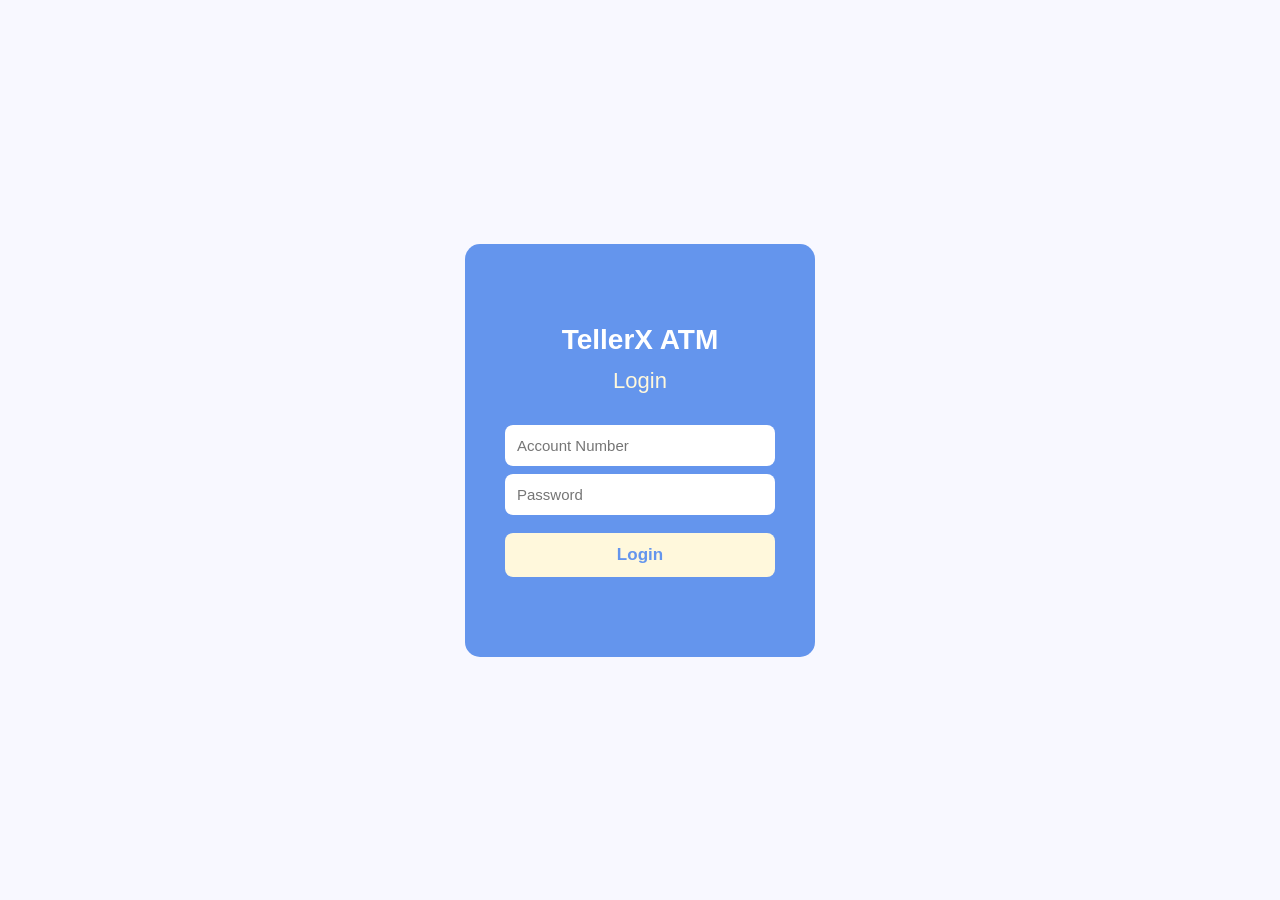
==== index.html @ 56d997f4 "Create index.html" ====
<!DOCTYPE html>
<html>

<head>
  <meta charset="UTF-8">
  <meta name="viewport" content="width=device-width, initial-scale=1">
  <title>TellerX Login</title>
  <style>
    * {
      padding: 0;
      margin: 0;
      box-sizing: border-box;
    }
    
    body {
      font-family: 'Franklin Gothic Medium', 'Arial Narrow', Arial, sans-serif;
      background-color: ghostwhite;
    }
    
    .container {
      inset: 0;
      position: fixed;
      display: flex;
      align-items: center;
      justify-content: center;
      z-index: 100;
    }
    
    .login-card {
      background-color: cornflowerblue;
      padding: 80px 40px;
      max-width: 350px;
      width: 90%;
      border-radius: 15px;
      border: none;
      
      display: flex;
      flex-direction: column;
      gap: 8px;
    }
    
    .app-name {
      text-align: center;
      margin-bottom: 4px;
      color: #ffffff;
      font-size: 28px;
    }
    
    .login-info {
      text-align: center;
      color: #fff8dc;
      margin-bottom: 8px;
      font-size: 22px;
      font-weight: 400;
    }
    
    input {
      padding: 10px;
      border: 2px solid transparent;
      border-radius: 8px;
      color: #1a2b4c;
      font-size: 15px;
      transition: border 0.2s;
    }
    
    input:focus {
      outline: none;
      border: 2px solid #fff8dc;
    }
    
    input::placehorder {
      color: #6b7a90;
    }
    
    .input-acc {
      width: 100%;
      margin-top: 15px;
      
    }
    
    .login-btn {
      padding: 12px 20px;
      border-radius: 8px;
      border: none;
      font-size: 17px;
      background-color: cornsilk;
      color: cornflowerblue;
      font-weight: 600;
      cursor: pointer;
      width: 100%;
      margin-top: 10px;
      transition: all 0.2s;
    }
    
    .login-btn:hover {
      background-color: #fff2b2;
      transform: translateY(-1px);
    }
    
    .login-btn:disabled {
      opacity: 0.4;
      cursor: not-allowed;
      transform: none;
    }
    
    .login-status {
      display: none;
      flex-direction: row;
      gap: 8px;
      justify-content: center;
      align-items: center;
      color: #fff8dc;
      margin-top: 10px;
      font-weight: 600;
    }
    
    .spinner {
      width: 16px;
      height: 16px;
      border: 2px solid rgba(255, 248, 220, 0.3);
      border-top: 2px solid #fff8dc;
      border-radius: 50%;
      animation: spin 0.8s linear infinite;
    }
    
    @keyframes spin {
      0% {
        transform: rotate(0deg);
      }
      100% {
        transform: rotate(369deg);
      }
    }
    
  </style>
</head>

<body>
  <div class="container">
    <div class="login-card">
      <h1 class="app-name">TellerX ATM</h1>
      <h2 class="login-info">Login</h2>
      <input type="text" class="input-acc" placeholder="Account Number">
      <input type="password" class="input-pwd" placeholder="Password">
      <button class="login-btn"type="submit">Login</button>
      <div class="login-status">
        <span class="spinner"></span>
        <span>Logging in...</span>
      </div>
      </div>
    </div>
  </div>
  <script>
    const loginStatus = document.querySelector('.login-status')
    const loginBtn = document.querySelector('.login-btn')
    
    loginBtn.addEventListener('click', (e) => {
      const acc = document.querySelector('.input-acc').value.trim();
      const pwd = document.querySelector('.input-pwd').value.trim();
      
      if (!acc || !pwd) {
        alert('Enter account number and password')
        return;
      }
      
      loginBtn.disabled = true
      loginStatus.style.display = 'flex'
      
      setTimeout(() => {
        window.location.href = 'dashboard.html'
      }, 3500)
    })
  </script>
</body>

        </html>
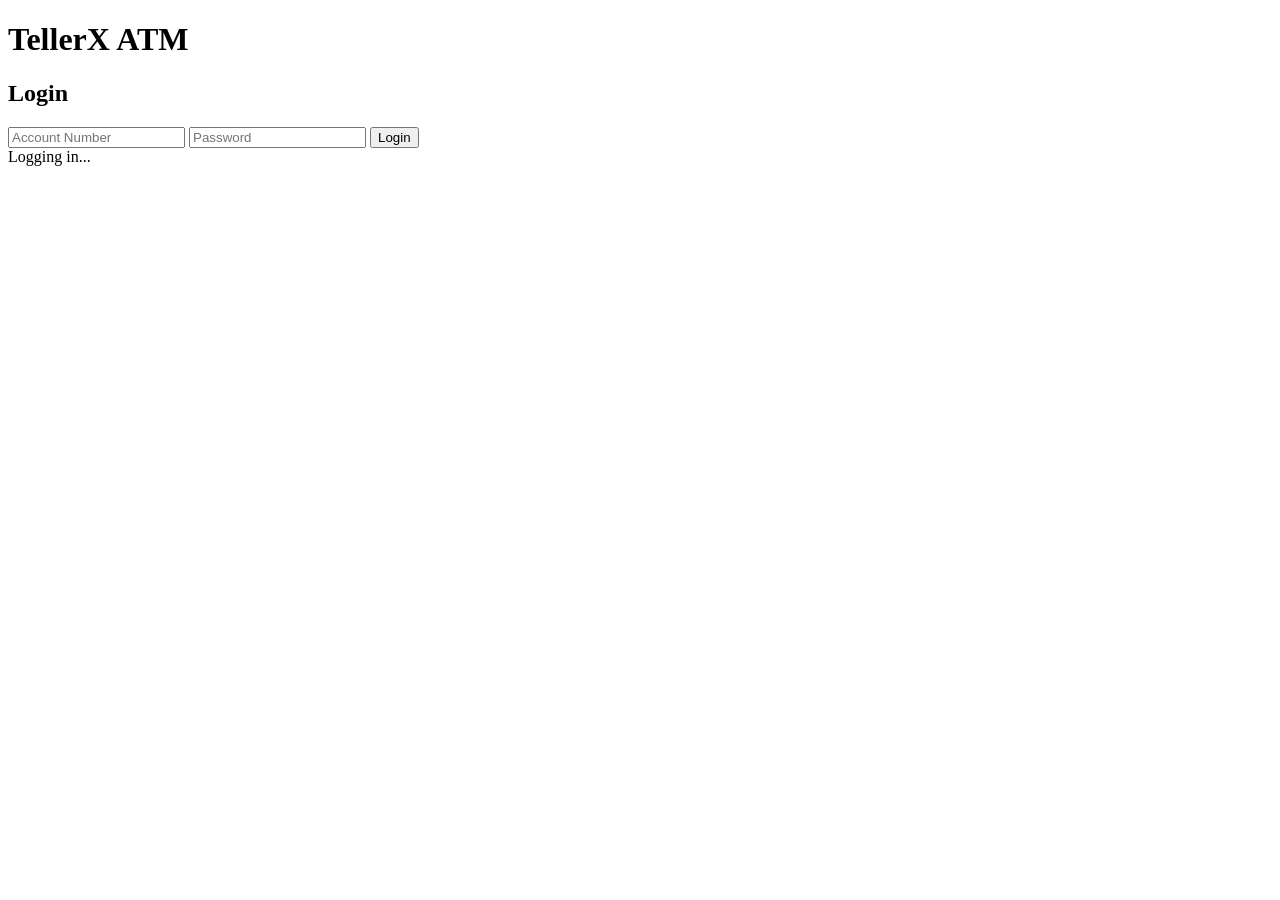
==== commit e56aa2ed: "Remove style from index.htmk" ====
--- a/index.html
+++ b/index.html
@@ -5,134 +5,7 @@
   <meta charset="UTF-8">
   <meta name="viewport" content="width=device-width, initial-scale=1">
   <title>TellerX Login</title>
-  <style>
-    * {
-      padding: 0;
-      margin: 0;
-      box-sizing: border-box;
-    }
-    
-    body {
-      font-family: 'Franklin Gothic Medium', 'Arial Narrow', Arial, sans-serif;
-      background-color: ghostwhite;
-    }
-    
-    .container {
-      inset: 0;
-      position: fixed;
-      display: flex;
-      align-items: center;
-      justify-content: center;
-      z-index: 100;
-    }
-    
-    .login-card {
-      background-color: cornflowerblue;
-      padding: 80px 40px;
-      max-width: 350px;
-      width: 90%;
-      border-radius: 15px;
-      border: none;
-      
-      display: flex;
-      flex-direction: column;
-      gap: 8px;
-    }
-    
-    .app-name {
-      text-align: center;
-      margin-bottom: 4px;
-      color: #ffffff;
-      font-size: 28px;
-    }
-    
-    .login-info {
-      text-align: center;
-      color: #fff8dc;
-      margin-bottom: 8px;
-      font-size: 22px;
-      font-weight: 400;
-    }
-    
-    input {
-      padding: 10px;
-      border: 2px solid transparent;
-      border-radius: 8px;
-      color: #1a2b4c;
-      font-size: 15px;
-      transition: border 0.2s;
-    }
-    
-    input:focus {
-      outline: none;
-      border: 2px solid #fff8dc;
-    }
-    
-    input::placehorder {
-      color: #6b7a90;
-    }
-    
-    .input-acc {
-      width: 100%;
-      margin-top: 15px;
-      
-    }
-    
-    .login-btn {
-      padding: 12px 20px;
-      border-radius: 8px;
-      border: none;
-      font-size: 17px;
-      background-color: cornsilk;
-      color: cornflowerblue;
-      font-weight: 600;
-      cursor: pointer;
-      width: 100%;
-      margin-top: 10px;
-      transition: all 0.2s;
-    }
-    
-    .login-btn:hover {
-      background-color: #fff2b2;
-      transform: translateY(-1px);
-    }
-    
-    .login-btn:disabled {
-      opacity: 0.4;
-      cursor: not-allowed;
-      transform: none;
-    }
-    
-    .login-status {
-      display: none;
-      flex-direction: row;
-      gap: 8px;
-      justify-content: center;
-      align-items: center;
-      color: #fff8dc;
-      margin-top: 10px;
-      font-weight: 600;
-    }
-    
-    .spinner {
-      width: 16px;
-      height: 16px;
-      border: 2px solid rgba(255, 248, 220, 0.3);
-      border-top: 2px solid #fff8dc;
-      border-radius: 50%;
-      animation: spin 0.8s linear infinite;
-    }
-    
-    @keyframes spin {
-      0% {
-        transform: rotate(0deg);
-      }
-      100% {
-        transform: rotate(369deg);
-      }
-    }
-    
-  </style>
+  
 </head>
 
 <body>
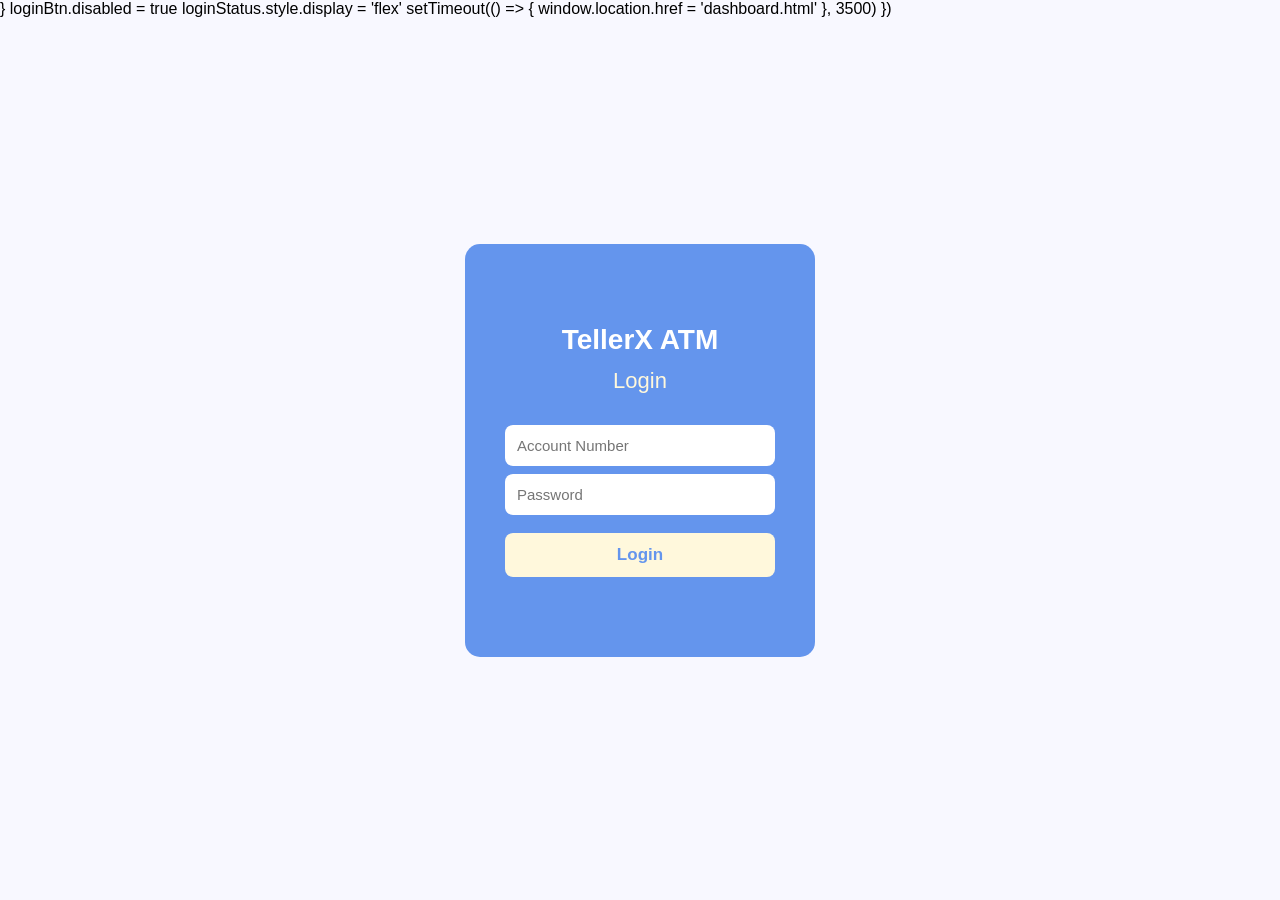
==== commit 8a8153a7: "Update index.html" ====
--- a/index.html
+++ b/index.html
@@ -5,7 +5,7 @@
   <meta charset="UTF-8">
   <meta name="viewport" content="width=device-width, initial-scale=1">
   <title>TellerX Login</title>
-  
+  <link rel="stylesheet" href="style.css">
 </head>
 
 <body>
@@ -46,4 +46,16 @@
   </script>
 </body>
 
+</html>      }
+      
+      loginBtn.disabled = true
+      loginStatus.style.display = 'flex'
+      
+      setTimeout(() => {
+        window.location.href = 'dashboard.html'
+      }, 3500)
+    })
+  </script>
+</body>
+
         </html>
--- a/style.css
+++ b/style.css
@@ -0,0 +1,125 @@
+    * {
+      padding: 0;
+      margin: 0;
+      box-sizing: border-box;
+    }
+    
+    body {
+      font-family: 'Franklin Gothic Medium', 'Arial Narrow', Arial, sans-serif;
+      background-color: ghostwhite;
+    }
+    
+    .container {
+      inset: 0;
+      position: fixed;
+      display: flex;
+      align-items: center;
+      justify-content: center;
+      z-index: 100;
+    }
+    
+    .login-card {
+      background-color: cornflowerblue;
+      padding: 80px 40px;
+      max-width: 350px;
+      width: 90%;
+      border-radius: 15px;
+      border: none;
+      
+      display: flex;
+      flex-direction: column;
+      gap: 8px;
+    }
+    
+    .app-name {
+      text-align: center;
+      margin-bottom: 4px;
+      color: #ffffff;
+      font-size: 28px;
+    }
+    
+    .login-info {
+      text-align: center;
+      color: #fff8dc;
+      margin-bottom: 8px;
+      font-size: 22px;
+      font-weight: 400;
+    }
+    
+    input {
+      padding: 10px;
+      border: 2px solid transparent;
+      border-radius: 8px;
+      color: #1a2b4c;
+      font-size: 15px;
+      transition: border 0.2s;
+    }
+    
+    input:focus {
+      outline: none;
+      border: 2px solid #fff8dc;
+    }
+    
+    input::placehorder {
+      color: #6b7a90;
+    }
+    
+    .input-acc {
+      width: 100%;
+      margin-top: 15px;
+      
+    }
+    
+    .login-btn {
+      padding: 12px 20px;
+      border-radius: 8px;
+      border: none;
+      font-size: 17px;
+      background-color: cornsilk;
+      color: cornflowerblue;
+      font-weight: 600;
+      cursor: pointer;
+      width: 100%;
+      margin-top: 10px;
+      transition: all 0.2s;
+    }
+    
+    .login-btn:hover {
+      background-color: #fff2b2;
+      transform: translateY(-1px);
+    }
+    
+    .login-btn:disabled {
+      opacity: 0.4;
+      cursor: not-allowed;
+      transform: none;
+    }
+    
+    .login-status {
+      display: none;
+      flex-direction: row;
+      gap: 8px;
+      justify-content: center;
+      align-items: center;
+      color: #fff8dc;
+      margin-top: 10px;
+      font-weight: 600;
+    }
+    
+    .spinner {
+      width: 16px;
+      height: 16px;
+      border: 2px solid rgba(255, 248, 220, 0.3);
+      border-top: 2px solid #fff8dc;
+      border-radius: 50%;
+      animation: spin 0.8s linear infinite;
+    }
+    
+    @keyframes spin {
+      0% {
+        transform: rotate(0deg);
+      }
+      100% {
+        transform: rotate(369deg);
+      }
+    }
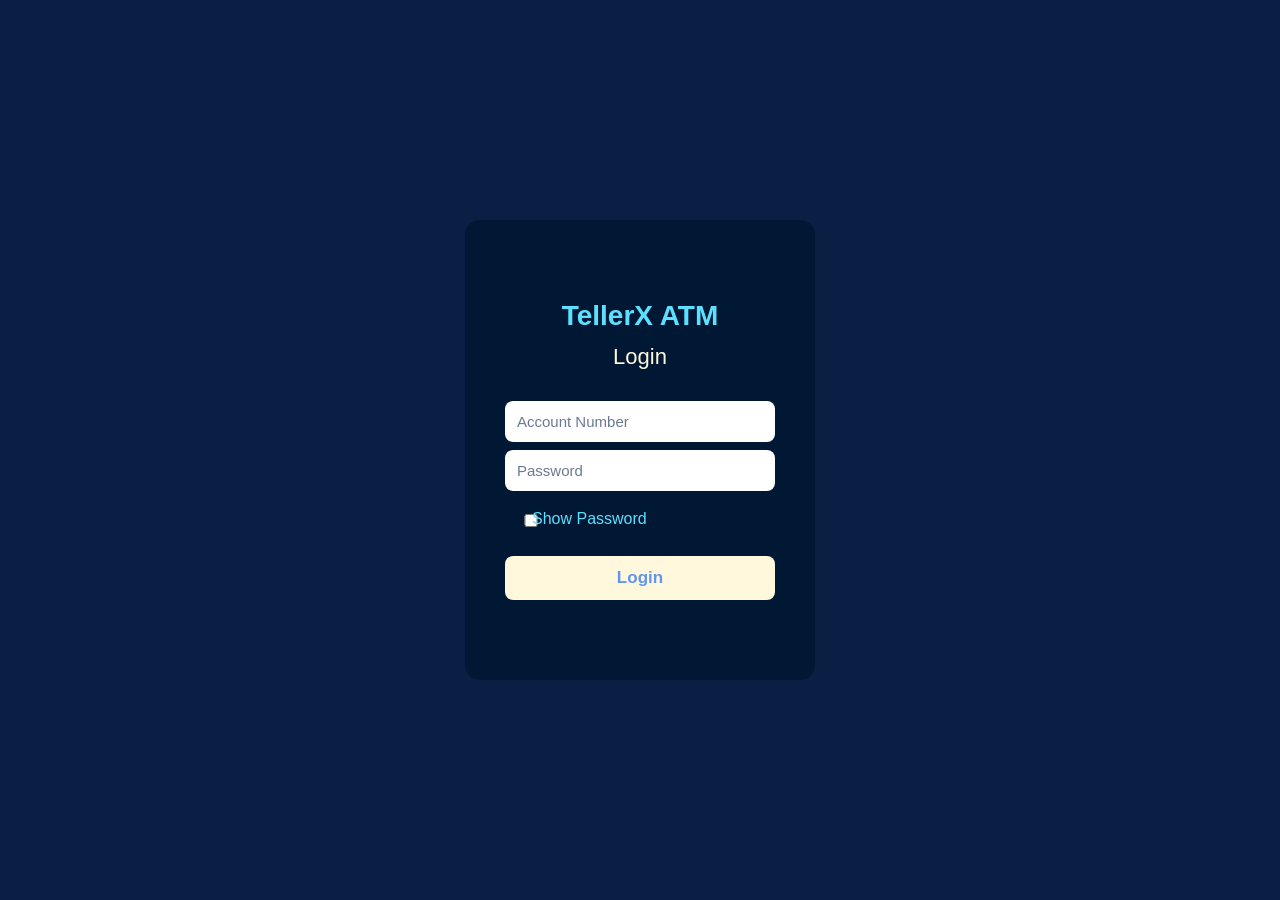
==== commit a0b50e8a: "Show password in index.html" ====
--- a/index.html
+++ b/index.html
@@ -13,8 +13,10 @@
     <div class="login-card">
       <h1 class="app-name">TellerX ATM</h1>
       <h2 class="login-info">Login</h2>
-      <input type="text" class="input-acc" placeholder="Account Number">
-      <input type="password" class="input-pwd" placeholder="Password">
+      <input type="text" class="input-acc" placeholder="Account Number" required>
+      <input type="password" class="input-pwd" placeholder="Password" required>
+      <input type="checkbox" class="show-password" style="transform: translate(-109px, 15px); padding-top: 15px;">
+      <label for="show" style="transform: translate(27px, -10px);">Show Password</label>
       <button class="login-btn"type="submit">Login</button>
       <div class="login-status">
         <span class="spinner"></span>
@@ -43,19 +45,18 @@
         window.location.href = 'dashboard.html'
       }, 3500)
     })
-  </script>
-</body>
-
-</html>      }
-      
-      loginBtn.disabled = true
-      loginStatus.style.display = 'flex'
-      
-      setTimeout(() => {
-        window.location.href = 'dashboard.html'
-      }, 3500)
+    
+    const pwdBtn = document.querySelector('.input-pwd');
+    const pinBtn = document.querySelector('.show-password');
+    
+    pinBtn.addEventListener('click', () => {
+      if (pinBtn.checked) {
+        pwdBtn.type = 'text';
+      } else {
+        pwdBtn.type = 'password'
+      }
     })
   </script>
 </body>
 
-        </html>
+</html>
--- a/style.css
+++ b/style.css
@@ -1,3 +1,11 @@
+   :root {
+    --bg: #0a1f44;         
+    --screen: #001833;     
+    --text: #5de0ff;       
+    --green: #00c851;      
+    --red: #ff4444;     
+  }
+
     * {
       padding: 0;
       margin: 0;
@@ -6,7 +14,8 @@
     
     body {
       font-family: 'Franklin Gothic Medium', 'Arial Narrow', Arial, sans-serif;
-      background-color: ghostwhite;
+      background: var(--bg);
+      color: var(--text);
     }
     
     .container {
@@ -19,7 +28,7 @@
     }
     
     .login-card {
-      background-color: cornflowerblue;
+      background-color: var(--screen);
       padding: 80px 40px;
       max-width: 350px;
       width: 90%;
@@ -34,7 +43,7 @@
     .app-name {
       text-align: center;
       margin-bottom: 4px;
-      color: #ffffff;
+      color: var(--text);
       font-size: 28px;
     }
     
@@ -60,7 +69,7 @@
       border: 2px solid #fff8dc;
     }
     
-    input::placehorder {
+    input::placeholder {
       color: #6b7a90;
     }
     
@@ -120,6 +129,95 @@
         transform: rotate(0deg);
       }
       100% {
-        transform: rotate(369deg);
+        transform: rotate(360deg);
       }
     }
+    
+    .dcontainer {
+      background: ghostwhite;
+      padding: 20px 20px 150px 20px;
+      margin: 0 auto;
+      width: 100%;
+      max-width: 400px;
+      border-bottom-right-radius: 15px;
+      border-bottom-left-radius: 15px;
+    }
+    
+    .user-welcome {
+      padding-left: 5px;
+      font-size: 11px;
+      font-weight: 499;
+    }
+    
+    .actions-widgets {
+      background: cornflowerblue;
+      color: #ffffff;
+      padding: 30px 50px;
+      border-radius: 10px;
+      border: 2px solid #fff8dc;
+      display: flex;
+      flex-direction: column;
+      gap: 5px;
+      justify-content: center;
+      align-items: flex-start;
+      
+      position: relative;
+      margin-bottom: 50px;
+    }
+    
+    .ava-balance {
+      position: absolute;
+      left: 20px;
+      top: 15px;
+      font-size: 12px;
+      font-weight: 400;
+    }
+    
+    .others {
+      display: flex;
+      flex-direction: row;
+      justify-content: space-between;
+      gap: 60px;
+    }
+    
+    .balance {
+      font-size: 15px;
+      margin-top: 10px;
+      margin-left: -30px;
+    }
+    
+    .dep-button {
+      background: ghostwhite;
+      border: 2px solid #fff8dc;
+      border-radius: 10px;
+      padding: 5px 10px;
+      font-size: 13px;
+      font-weight: 500;
+      color: gray;
+      margin-top: 10px;
+      
+    }
+    
+    .other-actions {
+      display: flex;
+      flex-direction: row;
+      gap: 20px;
+      background: white;
+      padding: 30px 45px;
+      justify-content: flex-start;
+      box-shadow: 0 2px 7px rgba(0, 0, 0, 0.4);
+      border-radius: 10px;
+    }
+    
+    .other-actions button {
+      padding: 10px 12px;
+      border: none;
+      border-radius: 12px;
+      background: cornflowerblue;
+      color: #ffffff;
+      
+    }
+    
+    .transfer-btn {
+      margin-left: -15px;
+    }
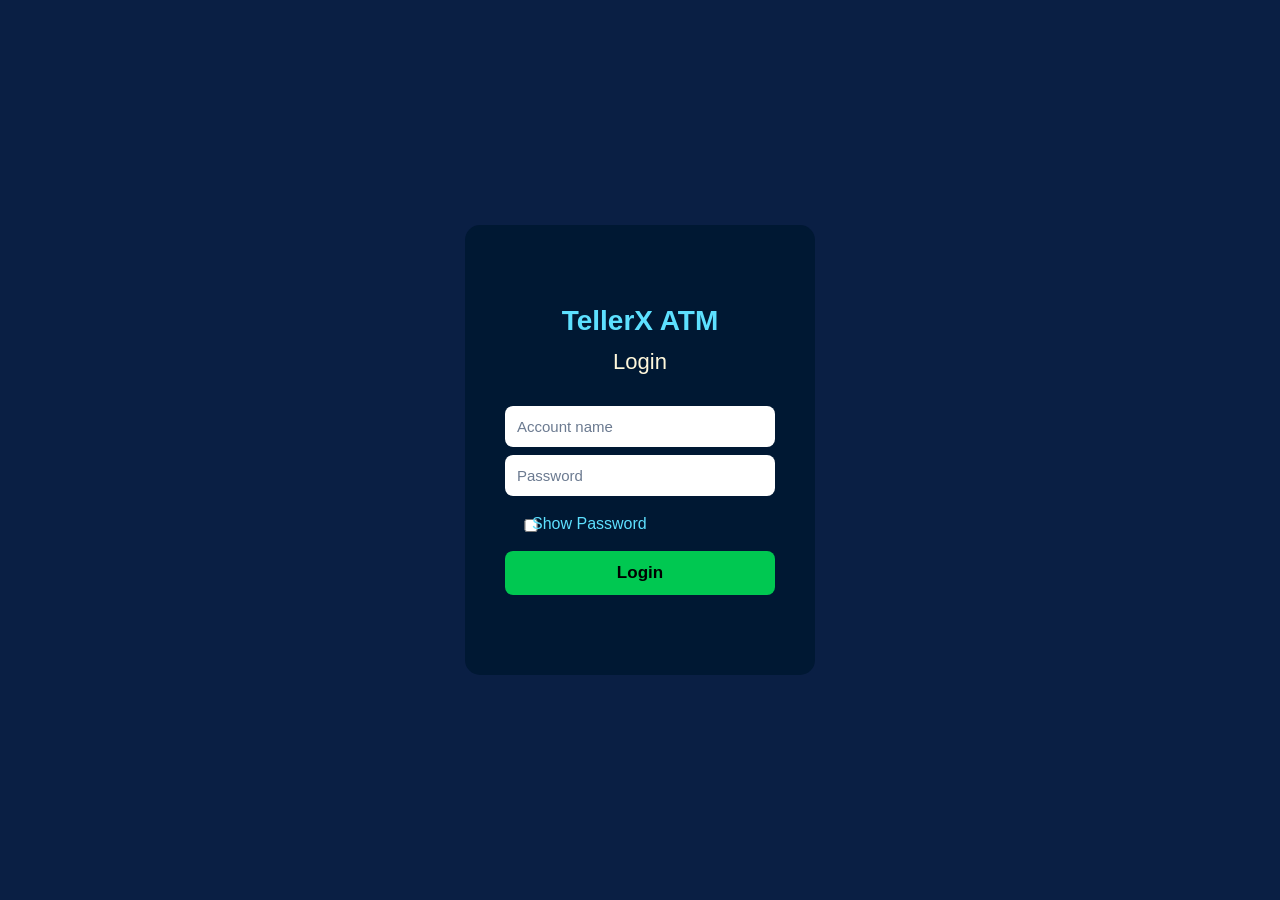
==== commit 68a1ae19: "Update index.html" ====
--- a/index.html
+++ b/index.html
@@ -13,7 +13,7 @@
     <div class="login-card">
       <h1 class="app-name">TellerX ATM</h1>
       <h2 class="login-info">Login</h2>
-      <input type="text" class="input-acc" placeholder="Account Number" required>
+      <input type="text" class="input-acc" placeholder="Account name" required>
       <input type="password" class="input-pwd" placeholder="Password" required>
       <input type="checkbox" class="show-password" style="transform: translate(-109px, 15px); padding-top: 15px;">
       <label for="show" style="transform: translate(27px, -10px);">Show Password</label>
@@ -25,38 +25,7 @@
       </div>
     </div>
   </div>
-  <script>
-    const loginStatus = document.querySelector('.login-status')
-    const loginBtn = document.querySelector('.login-btn')
-    
-    loginBtn.addEventListener('click', (e) => {
-      const acc = document.querySelector('.input-acc').value.trim();
-      const pwd = document.querySelector('.input-pwd').value.trim();
-      
-      if (!acc || !pwd) {
-        alert('Enter account number and password')
-        return;
-      }
-      
-      loginBtn.disabled = true
-      loginStatus.style.display = 'flex'
-      
-      setTimeout(() => {
-        window.location.href = 'dashboard.html'
-      }, 3500)
-    })
-    
-    const pwdBtn = document.querySelector('.input-pwd');
-    const pinBtn = document.querySelector('.show-password');
-    
-    pinBtn.addEventListener('click', () => {
-      if (pinBtn.checked) {
-        pwdBtn.type = 'text';
-      } else {
-        pwdBtn.type = 'password'
-      }
-    })
-  </script>
+  <script src="script.js"></script>
 </body>
 
 </html>
--- a/style.css
+++ b/style.css
@@ -4,6 +4,9 @@
     --text: #5de0ff;       
     --green: #00c851;      
     --red: #ff4444;     
+    --yellow: #ffbb33;
+    --keypad: #123b6b;
+    --border: #1e4d8b
   }
 
     * {
@@ -16,6 +19,7 @@
       font-family: 'Franklin Gothic Medium', 'Arial Narrow', Arial, sans-serif;
       background: var(--bg);
       color: var(--text);
+      
     }
     
     .container {
@@ -59,14 +63,14 @@
       padding: 10px;
       border: 2px solid transparent;
       border-radius: 8px;
-      color: #1a2b4c;
+      color: #000;
       font-size: 15px;
       transition: border 0.2s;
     }
     
     input:focus {
       outline: none;
-      border: 2px solid #fff8dc;
+      border: 2px solid var(--border);
     }
     
     input::placeholder {
@@ -77,6 +81,10 @@
       width: 100%;
       margin-top: 15px;
       
+    }
+    
+    .input-pwd:focus {
+      letter-spacing: 0.1rem;
     }
     
     .login-btn {
@@ -84,12 +92,12 @@
       border-radius: 8px;
       border: none;
       font-size: 17px;
-      background-color: cornsilk;
-      color: cornflowerblue;
+      background-color: var(--green);
+      color: #000;
       font-weight: 600;
       cursor: pointer;
       width: 100%;
-      margin-top: 10px;
+      margin-top: 0px;
       transition: all 0.2s;
     }
     
@@ -110,7 +118,7 @@
       gap: 8px;
       justify-content: center;
       align-items: center;
-      color: #fff8dc;
+      color: var(--text);
       margin-top: 10px;
       font-weight: 600;
     }
@@ -118,8 +126,8 @@
     .spinner {
       width: 16px;
       height: 16px;
-      border: 2px solid rgba(255, 248, 220, 0.3);
-      border-top: 2px solid #fff8dc;
+      border: 2px solid var(--bg);
+      border-top: 2px solid rgba(255, 248, 220, 0.3);
       border-radius: 50%;
       animation: spin 0.8s linear infinite;
     }
@@ -134,27 +142,30 @@
     }
     
     .dcontainer {
-      background: ghostwhite;
+      background: var(--bg);
       padding: 20px 20px 150px 20px;
       margin: 0 auto;
       width: 100%;
       max-width: 400px;
       border-bottom-right-radius: 15px;
       border-bottom-left-radius: 15px;
+      
     }
     
     .user-welcome {
       padding-left: 5px;
       font-size: 11px;
       font-weight: 499;
+      color: var(--text);
+      margin-bottom: 5px;
     }
     
     .actions-widgets {
-      background: cornflowerblue;
+      background: var(--screen);
       color: #ffffff;
       padding: 30px 50px;
       border-radius: 10px;
-      border: 2px solid #fff8dc;
+      border: 0.3px solid var(--border);
       display: flex;
       flex-direction: column;
       gap: 5px;
@@ -178,31 +189,33 @@
       flex-direction: row;
       justify-content: space-between;
       gap: 60px;
+      width: 250px;
+      padding: 0 20px 0 20px;
     }
     
     .balance {
       font-size: 15px;
       margin-top: 10px;
       margin-left: -30px;
+      background: transparent;
     }
     
     .dep-button {
-      background: ghostwhite;
-      border: 2px solid #fff8dc;
+      background: var(--green);
+      border: 1px solid var(--border);
       border-radius: 10px;
       padding: 5px 10px;
       font-size: 13px;
       font-weight: 500;
-      color: gray;
+      color: #000;
       margin-top: 10px;
-      
     }
     
     .other-actions {
       display: flex;
       flex-direction: row;
       gap: 20px;
-      background: white;
+      background: var(--screen);
       padding: 30px 45px;
       justify-content: flex-start;
       box-shadow: 0 2px 7px rgba(0, 0, 0, 0.4);
@@ -213,11 +226,102 @@
       padding: 10px 12px;
       border: none;
       border-radius: 12px;
-      background: cornflowerblue;
-      color: #ffffff;
+      color: var(--text);
       
     }
     
     .transfer-btn {
       margin-left: -15px;
-    }
+      background: var(--yellow);
+      color: #000;
+    }
+    
+    .withdraw-btn {
+      background: var(--red);
+      color: #000;
+    }
+    
+    .history-btn {
+      color: black;
+    }
+    
+    
+    
+    
+    .page {
+      background: var(--bg);
+      padding: 15px 20px 70px 20px;
+      margin: 0 auto;
+      width: 100%;
+      max-width: 400px;
+      color: ghostwhite;
+      /*height: clamp(750px, 3vw, 600px);*/
+      box-shadow: 0 0 20px rgba(93,224,255,0.1);
+    }
+    
+    .deposit {
+      font-size: 25px;
+      font-weight: 500;
+      margin-bottom: 30px;
+      margin-left: 10px;
+      color: var(--text);
+      text-shadow: 0 0 8px var(--text);
+    }
+    
+    .number {
+      display: flex;
+      flex-direction: column;
+      gap: 7px;
+    }
+    
+    .page label {
+      color: var(--text);
+      opacity: 0.7;
+      font-size: 0.9rem;
+    }
+    
+    .page input, .page select {
+      padding: 15px 5px;
+      border-radius: 10px;
+      border: 1px solid var(--text);
+      width: 100%;
+      max-width: 350px;
+      background: var(--keypad);
+      color: var(--text);
+      caret-color: var(--text);
+      font-size: 1rem;
+    }
+    
+    .page input, .page select::placeholder {
+      color: var(--text);
+      opacity: 0.4;
+    }
+    
+    .page input:focus, .page select:focus {
+      outline: none;
+      border-color: var(--text);
+      box-shadow: 0 0 8px var(--text);
+    }
+    
+    .page .inp-pin {
+      letter-spacing: 0.5rem;
+      font-size: 0.8rem;
+    }
+    
+    .final-depBtn {
+      padding: 17px;
+      background: var(--green);
+      color: #000;
+      text-align: center;
+      width: 100%;
+      border-radius: 15px;
+      border: 1px solid var(--border);
+      margin-top: 10px;
+      font-weight: 500;
+      cursor: pointer;
+      font-size: 1rem;
+    }
+    
+    .final-depBtn:hover {
+      transform: scale(0.98);
+    }
